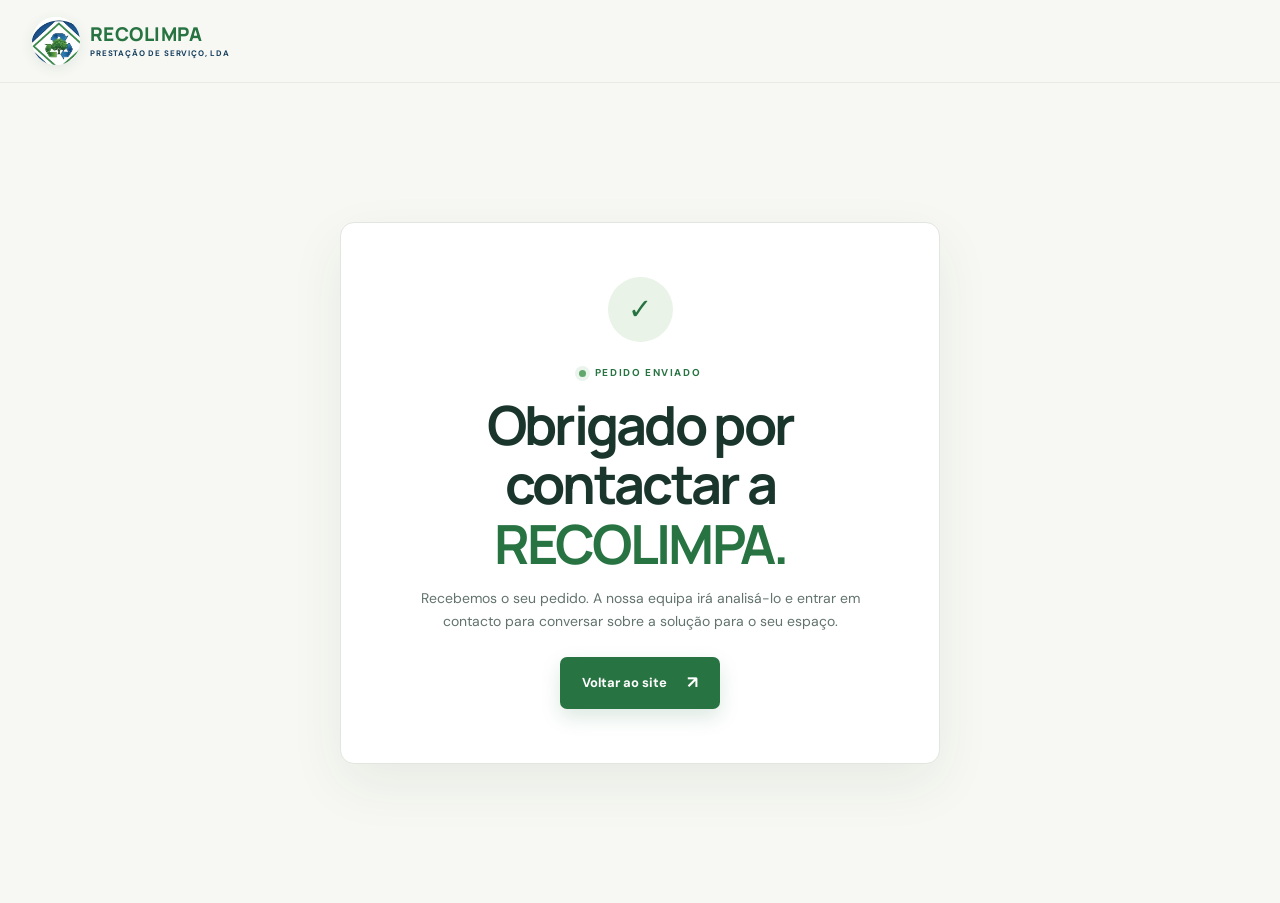
==== recolimpa-site/obrigado.html @ 564a09a7 "Add files via upload" ====
<!doctype html>
<html lang="pt-AO">
<head>
  <meta charset="utf-8"><meta name="viewport" content="width=device-width, initial-scale=1"><meta name="theme-color" content="#f7f8f3">
  <title>Pedido recebido — RECOLIMPA</title><link rel="icon" type="image/jpeg" href="assets/logo-mark.jpg">
  <link rel="preconnect" href="https://fonts.googleapis.com"><link rel="preconnect" href="https://fonts.gstatic.com" crossorigin>
  <link href="https://fonts.googleapis.com/css2?family=DM+Sans:wght@400;500;600;700&family=Manrope:wght@400;500;600;700;800&display=swap" rel="stylesheet"><link rel="stylesheet" href="styles.css">
  <style>.thanks{min-height:calc(100vh - 80px);display:grid;place-items:center;padding-block:60px;text-align:center}.thanks-card{max-width:600px;padding:54px 35px;border:1px solid var(--line);border-radius:14px;background:#fff;box-shadow:0 20px 55px rgba(27,62,43,.07)}.thanks-icon{display:grid;width:65px;height:65px;margin:0 auto 23px;place-items:center;border-radius:50%;background:#e9f3e7;color:var(--green);font-size:29px}.thanks h1{margin:14px 0;font-family:var(--font-display);font-size:clamp(36px,7vw,54px);line-height:1.1;letter-spacing:-.05em}.thanks p{max-width:440px;margin:0 auto 25px;color:var(--muted);font-size:14px}</style>
</head>
<body>
  <header class="site-header"><div class="nav-wrap"><a class="brand" href="index.html" aria-label="RECOLIMPA — página inicial"><span class="brand-mark"><img src="assets/logo-mark.jpg" alt=""></span><span class="brand-copy"><strong>RECOLIMPA</strong><small>PRESTAÇÃO DE SERVIÇO, LDA</small></span></a></div></header>
  <main class="thanks section-shell"><div class="thanks-card"><span class="thanks-icon" aria-hidden="true">✓</span><div class="eyebrow" style="justify-content:center"><span class="eyebrow-dot"></span> PEDIDO ENVIADO</div><h1>Obrigado por contactar a <em>RECOLIMPA.</em></h1><p>Recebemos o seu pedido. A nossa equipa irá analisá-lo e entrar em contacto para conversar sobre a solução para o seu espaço.</p><a class="button button-primary" href="index.html">Voltar ao site <span aria-hidden="true">↗</span></a></div></main>
</body>
</html>
---- recolimpa-site/styles.css ----
:root{--green:#287342;--deep:#1d5d35;--blue:#153f5e;--ink:#19352c;--muted:#62736d;--paper:#f7f8f3;--line:#e1e7df;--font-body:"DM Sans",Arial,sans-serif;--font-display:"Manrope","DM Sans",sans-serif}
*{box-sizing:border-box}html{scroll-behavior:smooth;scroll-padding-top:90px}body{margin:0;background:var(--paper);color:var(--ink);font-family:var(--font-body);font-size:16px;line-height:1.6;-webkit-font-smoothing:antialiased}a{color:inherit;text-decoration:none}button,input,select,textarea{font:inherit}::selection{color:#fff;background:var(--green)}.section-shell{width:min(1160px,calc(100% - 64px));margin-inline:auto}.section-pad{padding-block:112px}.skip-link{position:absolute;z-index:1000;top:-50px;left:16px;padding:10px 16px;background:#fff;border-radius:8px;color:var(--blue)}.skip-link:focus{top:12px}
.site-header{position:sticky;z-index:50;top:0;background:rgba(247,248,243,.91);border-bottom:1px solid rgba(30,68,49,.07);backdrop-filter:blur(18px)}.nav-wrap{width:min(1280px,calc(100% - 64px));height:82px;margin:auto;display:flex;align-items:center;justify-content:space-between}.brand{display:inline-flex;align-items:center;gap:10px;flex:0 0 auto}.brand-mark{position:relative;display:grid;width:48px;height:48px;place-items:center;overflow:hidden;border-radius:50%;background:#fff;box-shadow:0 3px 14px rgba(25,61,43,.09)}.brand-mark img{width:56px;height:56px;max-width:none;object-fit:cover}.brand-copy{display:flex;flex-direction:column;line-height:1.14}.brand-copy strong{color:var(--green);font-family:var(--font-display);font-size:19px;font-weight:800;letter-spacing:.025em}.brand-copy small{margin-top:4px;color:var(--blue);font-size:8px;font-weight:700;letter-spacing:.105em}.main-nav{display:flex;align-items:center;gap:37px;color:#50635b;font-size:13px;font-weight:600}.main-nav>a:not(.nav-cta){transition:color .2s}.main-nav>a:not(.nav-cta):hover,.footer-links a:hover{color:var(--green)}.nav-cta{padding:12px 19px;background:var(--green);color:#fff;border-radius:7px;transition:background .2s,transform .2s}.nav-cta:hover,.button-primary:hover{background:var(--deep);transform:translateY(-2px)}.nav-cta span{margin-left:10px;font-size:15px}.menu-toggle{display:none}
.hero{position:relative;min-height:690px;display:grid;grid-template-columns:.98fr 1.02fr;align-items:center;padding-top:50px;padding-bottom:76px}.hero-copy{position:relative;z-index:2;max-width:560px;padding-bottom:25px}.eyebrow{display:flex;align-items:center;gap:9px;color:var(--green);font-size:10px;font-weight:700;letter-spacing:.16em}.eyebrow-dot{width:7px;height:7px;flex:0 0 7px;border-radius:50%;background:#61a66b;box-shadow:0 0 0 4px rgba(97,166,107,.13)}h1,h2,h3,p{margin-top:0}.hero h1{max-width:570px;margin:22px 0 21px;font-family:var(--font-display);font-size:clamp(45px,5.4vw,67px);font-weight:700;line-height:1.085;letter-spacing:-.055em}h1 em,h2 em{color:var(--green);font-style:normal}.hero-lede{max-width:500px;margin-bottom:28px;color:var(--muted);font-size:16px;line-height:1.8}.hero-actions{display:flex;align-items:center;flex-wrap:wrap;gap:11px}.button{display:inline-flex;min-height:52px;align-items:center;justify-content:center;gap:20px;padding:0 21px;border:1px solid transparent;border-radius:7px;font-size:13px;font-weight:700;transition:transform .2s,background .2s,border .2s;cursor:pointer}.button-primary{background:var(--green);color:#fff;box-shadow:0 8px 20px rgba(40,115,66,.16)}.button-primary span{font-size:17px}.button-quiet{color:var(--ink)}.button-quiet:hover{background:#fff;border-color:var(--line)}.hero-proof{display:flex;align-items:center;gap:13px;margin-top:42px}.proof-icon{display:grid;width:42px;height:42px;place-items:center;border:1px solid #dce7da;border-radius:50%;background:#f0f5ec}.proof-icon svg{width:22px;fill:none;stroke:var(--green);stroke-width:1.7;stroke-linecap:round;stroke-linejoin:round}.hero-proof p{display:flex;flex-direction:column;gap:1px;margin:0;font-size:11px}.hero-proof strong{font-size:12px}.hero-proof p span{color:var(--muted)}.hero-visual{position:relative;min-width:0;margin-left:-13px}.city-art{position:relative;z-index:1;display:block;width:114%;max-width:700px;margin-left:-2%;overflow:visible}.visual-orbit{position:absolute;top:11%;left:15%;width:69%;aspect-ratio:1;border:1px solid rgba(74,141,91,.12);border-radius:50%}.orbit-two{top:18%;left:21%;width:56%;border-style:dashed}.visual-tag{position:absolute;z-index:2;display:flex;align-items:center;gap:10px;padding:12px 15px;border:1px solid rgba(39,77,53,.07);border-radius:9px;background:rgba(255,255,255,.95);box-shadow:0 12px 32px rgba(23,61,45,.1);animation:float 5.5s ease-in-out infinite}.visual-tag span:not(.tag-pin):not(.tag-check){display:flex;flex-direction:column}.visual-tag b{color:var(--ink);font-size:11px}.visual-tag small{color:var(--muted);font-size:10px}.tag-location{top:15%;right:2%}.tag-service{bottom:13%;left:-2%;animation-delay:-2.2s}.tag-pin,.tag-check{display:grid;width:33px;height:33px;place-items:center;border-radius:50%}.tag-pin{background:#edf5eb;color:var(--green);font-size:19px}.tag-check{background:var(--green);color:#fff;font-size:15px}.scroll-cue{position:absolute;bottom:23px;left:0;display:flex;align-items:center;gap:11px;color:#86948e;font-size:8px;font-weight:700;letter-spacing:.14em}.scroll-cue span{position:relative;width:21px;height:32px;border:1px solid #b4c2b8;border-radius:12px}.scroll-cue span:after{position:absolute;top:6px;left:9px;width:2px;height:5px;border-radius:2px;background:var(--green);content:"";animation:scroll-dot 1.6s ease-in-out infinite}
.benefit-bar{background:#edf2eb}.benefit-inner{width:min(1080px,calc(100% - 64px));min-height:82px;margin:auto;display:flex;align-items:center;justify-content:space-between;gap:20px}.benefit-inner>span{display:flex;align-items:center;gap:12px;color:#52645b;font-size:12px;font-weight:600}.benefit-symbol{color:var(--green);font-size:9px;font-style:normal;font-weight:700;letter-spacing:.08em}
.section-heading{display:flex;align-items:end;justify-content:space-between;gap:60px;margin-bottom:47px}.section-heading h2,.statement h2,.lead-copy h2,.last-call h2{margin:16px 0 0;font-family:var(--font-display);font-size:clamp(35px,4.2vw,49px);font-weight:700;line-height:1.15;letter-spacing:-.05em}.section-heading>p{max-width:385px;margin:0 0 5px;color:var(--muted);font-size:14px;line-height:1.8}.service-grid{display:grid;grid-template-columns:repeat(3,1fr);gap:18px}.service-card{min-height:287px;padding:27px 27px 24px;border:1px solid var(--line);border-radius:11px;background:rgba(255,255,255,.68);transition:transform .25s,box-shadow .25s,border-color .25s}.service-card:hover{transform:translateY(-5px);border-color:#c8d9c9;box-shadow:0 20px 44px rgba(27,62,43,.08)}.card-topline{display:flex;align-items:center;justify-content:space-between;margin-bottom:26px}.card-icon{display:grid;width:45px;height:45px;place-items:center;border-radius:12px}.card-icon svg{width:24px;fill:none;stroke:currentColor;stroke-width:1.5;stroke-linecap:round;stroke-linejoin:round}.icon-green{background:#e8f2e6;color:var(--green)}.icon-blue{background:#e8f0f3;color:#2b7092}.icon-sand{background:#f2efe5;color:#987735}.card-number{color:#9aa9a1;font-size:10px;font-weight:700;letter-spacing:.09em}.service-card h3{margin:0 0 10px;font-family:var(--font-display);font-size:18px;letter-spacing:-.025em}.service-card p{min-height:55px;margin-bottom:21px;color:var(--muted);font-size:12px;line-height:1.75}.text-link{display:inline-flex;align-items:center;gap:10px;color:var(--green);font-size:11px;font-weight:700}.text-link span{font-size:15px;transition:transform .2s}.text-link:hover span{transform:translate(3px,-2px)}
.statement{overflow:hidden;background:var(--blue);color:#fff}.statement-inner{position:relative;min-height:242px;display:flex;align-items:center;gap:38px}.statement-inner:after{position:absolute;top:-170px;right:-30px;width:425px;height:425px;border:1px solid rgba(255,255,255,.08);border-radius:50%;box-shadow:0 0 0 38px rgba(255,255,255,.025),0 0 0 80px rgba(255,255,255,.025);content:""}.statement-mark{position:relative;z-index:1;display:grid;width:81px;height:81px;flex:0 0 81px;place-items:center;border:1px solid rgba(187,225,190,.25);border-radius:50%}.statement-mark svg{width:48px;fill:none;stroke:#94c98e;stroke-linecap:round;stroke-linejoin:round;stroke-width:4}.eyebrow-light{color:#a8d5a2}.statement h2{position:relative;z-index:1;margin-top:11px;font-size:34px}.statement h2 em{color:#a8d5a2}.button-outline{position:relative;z-index:2;flex:0 0 auto;margin-left:auto;border-color:rgba(255,255,255,.38);color:#fff}.button-outline:hover{background:rgba(255,255,255,.1);transform:translateY(-2px)}
.process{padding-bottom:123px}.process .section-heading{margin-bottom:36px}.process-list{border-top:1px solid var(--line)}.process-step{display:grid;grid-template-columns:95px 1fr 35px;align-items:center;gap:18px;min-height:93px;border-bottom:1px solid var(--line);transition:padding .2s,background .2s}.process-step:hover{padding-inline:12px;background:rgba(255,255,255,.45)}.step-count{color:#6a9a70;font-family:var(--font-display);font-size:13px;font-weight:700}.process-step h3{margin:0 0 3px;font-size:14px;font-weight:700}.process-step p{margin:0;color:var(--muted);font-size:12px}.step-arrow{color:#8fa399;font-size:19px}
.lead-section{position:relative;overflow:hidden;padding-block:105px;background:#173f5d;color:#fff}.lead-section:before{position:absolute;right:-190px;bottom:-340px;width:720px;height:720px;border:1px solid rgba(255,255,255,.075);border-radius:50%;box-shadow:0 0 0 65px rgba(255,255,255,.022),0 0 0 135px rgba(255,255,255,.02);content:""}.lead-layout{position:relative;z-index:1;display:grid;grid-template-columns:.92fr 1.08fr;align-items:center;gap:85px}.lead-copy{align-self:center}.lead-copy h2{max-width:480px;margin-top:18px;font-size:clamp(37px,4.3vw,52px)}.lead-copy h2 em{color:#a8d5a2}.lead-copy>p{max-width:410px;margin:20px 0 25px;color:rgba(255,255,255,.7);font-size:13px;line-height:1.8}.lead-benefits{display:grid;gap:12px}.lead-benefits>div{display:flex;align-items:center;gap:10px;color:rgba(255,255,255,.84);font-size:11px}.check-round{display:grid;width:19px;height:19px;place-items:center;border:1px solid rgba(168,213,162,.48);border-radius:50%;color:#a8d5a2;font-size:10px}.lead-nif{display:flex;flex-direction:column;gap:2px;margin-top:36px;padding-top:19px;border-top:1px solid rgba(255,255,255,.14)}.lead-nif span{color:rgba(255,255,255,.55);font-size:9px;letter-spacing:.13em;text-transform:uppercase}.lead-nif strong{font-size:13px;letter-spacing:.035em}.form-card{padding:31px;border-radius:12px;background:#fff;color:var(--ink);box-shadow:0 22px 55px rgba(5,25,40,.18)}.form-heading{display:flex;align-items:center;justify-content:space-between;margin-bottom:22px}.form-kicker{color:var(--green);font-size:9px;font-weight:700;letter-spacing:.17em}.form-heading h3{margin:3px 0 0;font-family:var(--font-display);font-size:23px;letter-spacing:-.04em}.form-leaf{color:#7cb780;font-size:26px}.form-card form{display:grid;gap:14px}.form-row{display:grid;grid-template-columns:1fr 1fr;gap:12px}.form-card label{display:grid;gap:6px;color:#53665d;font-size:10px;font-weight:700}.form-card label>span:not(.consent span){color:#c4614e}.form-card input:not([type=checkbox]),.form-card select,.form-card textarea{width:100%;min-width:0;border:1px solid #dfe7df;border-radius:6px;outline:0;background:#fbfcfa;color:var(--ink);font-size:11px;font-weight:400;transition:border-color .2s,box-shadow .2s}.form-card input:not([type=checkbox]),.form-card select{height:42px;padding:0 11px}.form-card textarea{min-height:79px;padding:11px;resize:vertical}.form-card input::placeholder,.form-card textarea::placeholder{color:#a3b0a8}.form-card input:focus,.form-card select:focus,.form-card textarea:focus{border-color:#6fa977;box-shadow:0 0 0 3px rgba(86,153,94,.12)}.form-card select:invalid{color:#a3b0a8}.consent{display:flex!important;align-items:start;gap:9px!important;color:#718078!important;font-size:10px!important;font-weight:400!important;line-height:1.5}.consent input{width:15px;height:15px;margin:1px 0 0;accent-color:var(--green)}.form-submit{width:100%;min-height:48px;border:0;font-size:12px}.form-privacy{margin:-6px 0 0;color:#93a098;text-align:center;font-size:9px}.bot-field{position:absolute;left:-5000px;width:1px;height:1px;overflow:hidden}
.locations .section-heading{margin-bottom:38px}.location-grid{display:grid;grid-template-columns:1fr 1fr;gap:20px}.location-card{display:grid;grid-template-columns:.82fr 1.18fr;overflow:hidden;min-height:235px;border:1px solid var(--line);border-radius:11px;background:#fff}.location-art{position:relative;min-height:235px;overflow:hidden;background-color:#e6efe8;background-image:linear-gradient(rgba(70,119,84,.12) 1px,transparent 1px),linear-gradient(90deg,rgba(70,119,84,.12) 1px,transparent 1px);background-size:26px 26px}.location-art-two{background-color:#e8eff0;background-image:linear-gradient(rgba(53,112,136,.12) 1px,transparent 1px),linear-gradient(90deg,rgba(53,112,136,.12) 1px,transparent 1px)}.map-ring{position:absolute;top:50%;left:50%;width:118px;height:118px;border:1px solid rgba(47,123,66,.26);border-radius:50%;transform:translate(-50%,-50%)}.location-art-two .map-ring{border-color:rgba(38,106,139,.25)}.map-ring:before,.map-ring:after{position:absolute;inset:13px;border:1px solid rgba(47,123,66,.2);border-radius:50%;content:""}.map-ring:after{inset:27px}.map-pin{position:absolute;z-index:2;top:50%;left:50%;display:grid;width:42px;height:42px;place-items:center;border:4px solid rgba(255,255,255,.9);border-radius:50% 50% 50% 4px;background:var(--green);box-shadow:0 6px 14px rgba(33,93,50,.2);color:#fff;font-size:21px;transform:translate(-50%,-65%) rotate(-45deg)}.location-art-two .map-pin{background:#2b7092}.map-road{position:absolute;width:170%;height:9px;background:rgba(255,255,255,.8);transform:rotate(-32deg)}.road-one{top:39%;left:-34%}.road-two{top:72%;left:-35%;transform:rotate(25deg)}.map-square{position:absolute;top:17%;left:22%;width:21px;height:21px;border:1px solid rgba(56,126,75,.4);background:rgba(255,255,255,.55)}.location-info{align-self:center;padding:25px 22px}.location-label{color:#829188;font-size:8px;font-weight:700;letter-spacing:.14em}.location-info h3{margin:7px 0 5px;font-family:var(--font-display);font-size:22px;letter-spacing:-.04em}.location-info p{min-height:42px;margin-bottom:14px;color:var(--muted);font-size:11px;line-height:1.7}
.last-call{padding-block:72px;background:#eef3ec}.last-call-inner{display:flex;align-items:center;justify-content:space-between;gap:30px}.last-call .eyebrow{font-size:9px}.last-call h2{margin-top:11px;font-size:34px}.last-call h2 em{color:var(--green)}.last-call .button{flex:0 0 auto}
.site-footer{background:#102f47;color:#fff}.footer-main{display:grid;grid-template-columns:1.2fr .8fr 1fr;gap:65px;padding-block:59px 48px}.brand-footer .brand-copy strong{color:#fff}.brand-footer .brand-copy small{color:#b6d6bc}.footer-brand>p{margin:17px 0 0 59px;color:rgba(255,255,255,.6);font-size:11px;line-height:1.8}.footer-links,.footer-company{display:flex;flex-direction:column;align-items:flex-start;gap:9px;font-size:11px}.footer-links>strong,.footer-company>strong{margin-bottom:5px;color:#a6d19f;font-size:10px;letter-spacing:.1em;text-transform:uppercase}.footer-links a,.footer-company span{color:rgba(255,255,255,.68);transition:color .2s}.footer-bottom{display:flex;justify-content:space-between;padding-block:17px 20px;border-top:1px solid rgba(255,255,255,.12);color:rgba(255,255,255,.47);font-size:9px}.footer-bottom a{color:rgba(255,255,255,.7)}
.reveal{opacity:0;transform:translateY(17px);transition:opacity .65s ease,transform .65s cubic-bezier(.2,.7,.2,1)}.reveal.is-visible{opacity:1;transform:translateY(0)}.service-card:nth-child(2),.process-step:nth-child(2),.location-card:nth-child(2){transition-delay:.09s}.service-card:nth-child(3){transition-delay:.17s}@keyframes float{0%,100%{transform:translateY(0)}50%{transform:translateY(-8px)}}@keyframes scroll-dot{0%{transform:translateY(0);opacity:0}30%{opacity:1}100%{transform:translateY(12px);opacity:0}}
@media(max-width:950px){.section-shell{width:min(calc(100% - 48px),760px)}.nav-wrap{width:calc(100% - 48px)}.main-nav{gap:20px}.hero{min-height:625px;grid-template-columns:1fr .95fr}.hero h1{font-size:clamp(44px,6vw,58px)}.city-art{width:125%;margin-left:-12%}.tag-location{right:-3%}.tag-service{left:-6%}.section-pad{padding-block:90px}.lead-layout{grid-template-columns:.9fr 1.1fr;gap:35px}.form-card{padding:25px}.location-card{grid-template-columns:.65fr 1.35fr}.footer-main{gap:35px}}
@media(max-width:700px){html{scroll-padding-top:72px}.section-shell{width:calc(100% - 40px)}.section-pad{padding-block:74px}.nav-wrap{width:calc(100% - 36px);height:70px}.brand-mark{width:42px;height:42px}.brand-mark img{width:50px;height:50px}.brand-copy strong{font-size:17px}.brand-copy small{font-size:7px}.menu-toggle{display:flex;width:42px;height:42px;flex-direction:column;align-items:center;justify-content:center;gap:6px;border:1px solid var(--line);border-radius:7px;background:transparent}.menu-toggle span{width:18px;height:2px;border-radius:2px;background:var(--ink);transition:transform .2s}.menu-toggle[aria-expanded=true] span:first-child{transform:translateY(4px) rotate(45deg)}.menu-toggle[aria-expanded=true] span:last-child{transform:translateY(-4px) rotate(-45deg)}.main-nav{position:absolute;top:70px;right:0;left:0;display:none;align-items:stretch;gap:0;padding:8px 20px 18px;border-bottom:1px solid var(--line);background:var(--paper);box-shadow:0 15px 25px rgba(24,57,42,.08)}.main-nav.is-open{display:flex;flex-direction:column}.main-nav>a:not(.nav-cta){padding:13px 4px;border-bottom:1px solid var(--line)}.nav-cta{margin-top:12px;text-align:center}.hero{min-height:auto;grid-template-columns:1fr;padding-top:55px;padding-bottom:58px}.hero-copy{padding-bottom:0}.hero h1{max-width:560px;margin-top:19px;font-size:clamp(45px,11vw,63px)}.hero-lede{max-width:530px;font-size:14px}.hero-proof{margin-top:27px}.hero-visual{width:min(100%,520px);margin:5px auto -14px}.city-art{width:107%;margin-left:-3%}.tag-location{top:13%;right:0}.tag-service{bottom:10%;left:-1%}.visual-tag{padding:9px 11px}.scroll-cue{display:none}.benefit-inner{width:calc(100% - 40px);min-height:0;align-items:flex-start;flex-direction:column;gap:14px;padding-block:21px}.benefit-inner>span{font-size:11px}.section-heading{align-items:flex-start;flex-direction:column;gap:14px;margin-bottom:29px}.section-heading h2,.lead-copy h2{font-size:clamp(35px,9vw,46px)}.section-heading>p{max-width:510px;font-size:13px}.service-grid{grid-template-columns:1fr;gap:12px}.service-card{min-height:0;padding:23px}.card-topline{margin-bottom:18px}.service-card p{min-height:0;margin-bottom:17px}.statement-inner{align-items:flex-start;flex-direction:column;gap:20px;padding-block:46px}.statement-mark{width:56px;height:56px;flex-basis:56px}.statement-mark svg{width:35px}.statement h2{font-size:clamp(28px,7.4vw,36px)}.button-outline{margin-left:0}.process{padding-bottom:78px}.process-step{grid-template-columns:38px 1fr 18px;gap:10px;min-height:91px}.process-step h3{font-size:12px}.process-step p{max-width:290px;font-size:11px}.lead-section{padding-block:76px}.lead-layout{grid-template-columns:1fr;gap:38px}.lead-copy>p{font-size:13px}.lead-nif{margin-top:25px}.form-card{padding:22px 18px}.form-heading h3{font-size:21px}.form-row{grid-template-columns:1fr;gap:14px}.locations .section-heading{margin-bottom:28px}.location-grid{grid-template-columns:1fr;gap:12px}.location-card{grid-template-columns:.75fr 1.25fr;min-height:205px}.location-art{min-height:205px}.location-info{padding:20px 16px}.location-info p{min-height:0;font-size:10px}.location-info h3{font-size:20px}.last-call{padding-block:55px}.last-call-inner{align-items:flex-start;flex-direction:column;gap:23px}.last-call h2{font-size:30px}.footer-main{grid-template-columns:1fr 1fr;gap:31px 20px;padding-block:45px 34px}.footer-brand{grid-column:1/-1}.footer-brand>p{margin-left:53px}.footer-company span{font-size:10px}.footer-bottom{gap:14px;font-size:8px}}
@media(max-width:390px){.hero h1{font-size:43px}.hero-actions{align-items:stretch;flex-direction:column}.button{width:100%}.hero-actions .button-quiet{justify-content:flex-start}.tag-location{right:-3px}.visual-tag b{font-size:10px}.visual-tag small{font-size:9px}.location-card{grid-template-columns:.6fr 1.4fr}.footer-main{grid-template-columns:1fr}.footer-brand,.footer-links,.footer-company{grid-column:1}}
@media(prefers-reduced-motion:reduce){*,*:before,*:after{scroll-behavior:auto!important;animation-duration:.01ms!important;animation-iteration-count:1!important;transition-duration:.01ms!important}.reveal{opacity:1;transform:none}}
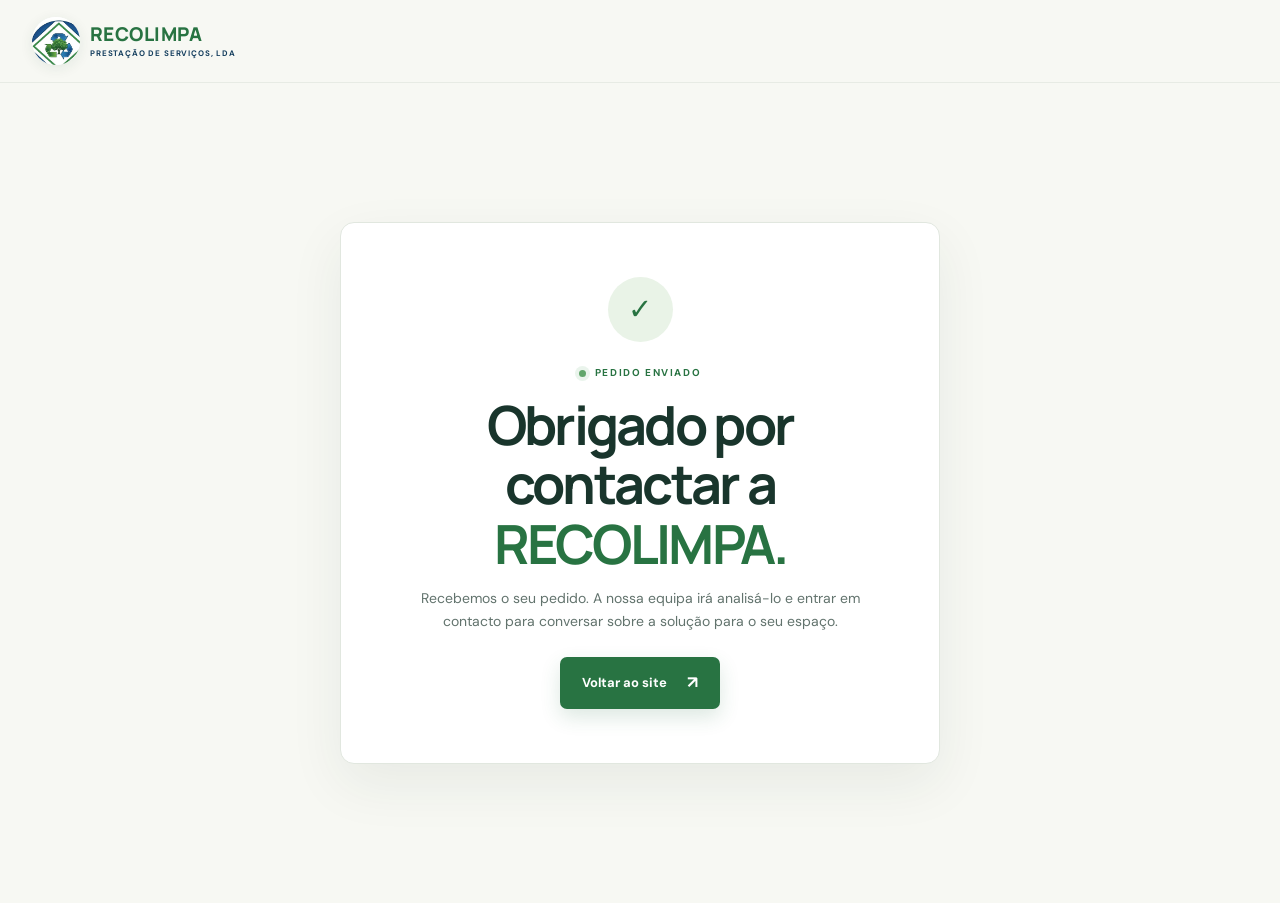
==== commit 95fa3274: "Add files via upload" ====
--- a/recolimpa-site/obrigado.html
+++ b/recolimpa-site/obrigado.html
@@ -5,10 +5,24 @@
   <title>Pedido recebido — RECOLIMPA</title><link rel="icon" type="image/jpeg" href="assets/logo-mark.jpg">
   <link rel="preconnect" href="https://fonts.googleapis.com"><link rel="preconnect" href="https://fonts.gstatic.com" crossorigin>
   <link href="https://fonts.googleapis.com/css2?family=DM+Sans:wght@400;500;600;700&family=Manrope:wght@400;500;600;700;800&display=swap" rel="stylesheet"><link rel="stylesheet" href="styles.css">
-  <style>.thanks{min-height:calc(100vh - 80px);display:grid;place-items:center;padding-block:60px;text-align:center}.thanks-card{max-width:600px;padding:54px 35px;border:1px solid var(--line);border-radius:14px;background:#fff;box-shadow:0 20px 55px rgba(27,62,43,.07)}.thanks-icon{display:grid;width:65px;height:65px;margin:0 auto 23px;place-items:center;border-radius:50%;background:#e9f3e7;color:var(--green);font-size:29px}.thanks h1{margin:14px 0;font-family:var(--font-display);font-size:clamp(36px,7vw,54px);line-height:1.1;letter-spacing:-.05em}.thanks p{max-width:440px;margin:0 auto 25px;color:var(--muted);font-size:14px}</style>
+  <style>.thanks{min-height:calc(100vh - 80px);display:grid;place-items:center;padding-block:60px;text-align:center}.thanks-card{max-width:600px;padding:54px 35px;border:1px solid var(--line);border-radius:14px;background:#fff;box-shadow:0 20px 55px rgba(27,62,43,.07)}.thanks-icon{display:grid;width:65px;height:65px;margin:0 auto 23px;place-items:center;border-radius:50%;background:#e9f3e7;color:var(--green);font-size:29px}.thanks h1{margin:14px 0;font-family:var(--font-display);font-size:clamp(36px,7vw,54px);line-height:1.1;letter-spacing:-.05em}.thanks p{max-width:440px;margin:0 auto 25px;color:var(--muted);font-size:14px}
+  </style>
 </head>
+
 <body>
-  <header class="site-header"><div class="nav-wrap"><a class="brand" href="index.html" aria-label="RECOLIMPA — página inicial"><span class="brand-mark"><img src="assets/logo-mark.jpg" alt=""></span><span class="brand-copy"><strong>RECOLIMPA</strong><small>PRESTAÇÃO DE SERVIÇO, LDA</small></span></a></div></header>
-  <main class="thanks section-shell"><div class="thanks-card"><span class="thanks-icon" aria-hidden="true">✓</span><div class="eyebrow" style="justify-content:center"><span class="eyebrow-dot"></span> PEDIDO ENVIADO</div><h1>Obrigado por contactar a <em>RECOLIMPA.</em></h1><p>Recebemos o seu pedido. A nossa equipa irá analisá-lo e entrar em contacto para conversar sobre a solução para o seu espaço.</p><a class="button button-primary" href="index.html">Voltar ao site <span aria-hidden="true">↗</span></a></div></main>
+  <header class="site-header">
+    <div class="nav-wrap"><a class="brand" href="index.html" aria-label="RECOLIMPA — página inicial">
+      <span class="brand-mark"><img src="assets/logo-mark.jpg" alt=""></span>
+      <span class="brand-copy"><strong>RECOLIMPA</strong><small>PRESTAÇÃO DE SERVIÇOS, LDA</small></span></a>
+    </div>
+  </header>
+
+  <main class="thanks section-shell">
+    <div class="thanks-card"><span class="thanks-icon" aria-hidden="true">✓</span>
+      <div class="eyebrow" style="justify-content:center"><span class="eyebrow-dot"></span> PEDIDO ENVIADO</div>
+      <h1>Obrigado por contactar a <em>RECOLIMPA.</em></h1><p>Recebemos o seu pedido. A nossa equipa irá analisá-lo e entrar em contacto para conversar sobre a solução para o seu espaço.</p>
+      <a class="button button-primary" href="index.html">Voltar ao site <span aria-hidden="true">↗</span></a>
+    </div>
+  </main>
 </body>
 </html>
--- a/recolimpa-site/styles.css
+++ b/recolimpa-site/styles.css
@@ -1,11 +1,249 @@
-:root{--green:#287342;--deep:#1d5d35;--blue:#153f5e;--ink:#19352c;--muted:#62736d;--paper:#f7f8f3;--line:#e1e7df;--font-body:"DM Sans",Arial,sans-serif;--font-display:"Manrope","DM Sans",sans-serif}
-*{box-sizing:border-box}html{scroll-behavior:smooth;scroll-padding-top:90px}body{margin:0;background:var(--paper);color:var(--ink);font-family:var(--font-body);font-size:16px;line-height:1.6;-webkit-font-smoothing:antialiased}a{color:inherit;text-decoration:none}button,input,select,textarea{font:inherit}::selection{color:#fff;background:var(--green)}.section-shell{width:min(1160px,calc(100% - 64px));margin-inline:auto}.section-pad{padding-block:112px}.skip-link{position:absolute;z-index:1000;top:-50px;left:16px;padding:10px 16px;background:#fff;border-radius:8px;color:var(--blue)}.skip-link:focus{top:12px}
-.site-header{position:sticky;z-index:50;top:0;background:rgba(247,248,243,.91);border-bottom:1px solid rgba(30,68,49,.07);backdrop-filter:blur(18px)}.nav-wrap{width:min(1280px,calc(100% - 64px));height:82px;margin:auto;display:flex;align-items:center;justify-content:space-between}.brand{display:inline-flex;align-items:center;gap:10px;flex:0 0 auto}.brand-mark{position:relative;display:grid;width:48px;height:48px;place-items:center;overflow:hidden;border-radius:50%;background:#fff;box-shadow:0 3px 14px rgba(25,61,43,.09)}.brand-mark img{width:56px;height:56px;max-width:none;object-fit:cover}.brand-copy{display:flex;flex-direction:column;line-height:1.14}.brand-copy strong{color:var(--green);font-family:var(--font-display);font-size:19px;font-weight:800;letter-spacing:.025em}.brand-copy small{margin-top:4px;color:var(--blue);font-size:8px;font-weight:700;letter-spacing:.105em}.main-nav{display:flex;align-items:center;gap:37px;color:#50635b;font-size:13px;font-weight:600}.main-nav>a:not(.nav-cta){transition:color .2s}.main-nav>a:not(.nav-cta):hover,.footer-links a:hover{color:var(--green)}.nav-cta{padding:12px 19px;background:var(--green);color:#fff;border-radius:7px;transition:background .2s,transform .2s}.nav-cta:hover,.button-primary:hover{background:var(--deep);transform:translateY(-2px)}.nav-cta span{margin-left:10px;font-size:15px}.menu-toggle{display:none}
-.hero{position:relative;min-height:690px;display:grid;grid-template-columns:.98fr 1.02fr;align-items:center;padding-top:50px;padding-bottom:76px}.hero-copy{position:relative;z-index:2;max-width:560px;padding-bottom:25px}.eyebrow{display:flex;align-items:center;gap:9px;color:var(--green);font-size:10px;font-weight:700;letter-spacing:.16em}.eyebrow-dot{width:7px;height:7px;flex:0 0 7px;border-radius:50%;background:#61a66b;box-shadow:0 0 0 4px rgba(97,166,107,.13)}h1,h2,h3,p{margin-top:0}.hero h1{max-width:570px;margin:22px 0 21px;font-family:var(--font-display);font-size:clamp(45px,5.4vw,67px);font-weight:700;line-height:1.085;letter-spacing:-.055em}h1 em,h2 em{color:var(--green);font-style:normal}.hero-lede{max-width:500px;margin-bottom:28px;color:var(--muted);font-size:16px;line-height:1.8}.hero-actions{display:flex;align-items:center;flex-wrap:wrap;gap:11px}.button{display:inline-flex;min-height:52px;align-items:center;justify-content:center;gap:20px;padding:0 21px;border:1px solid transparent;border-radius:7px;font-size:13px;font-weight:700;transition:transform .2s,background .2s,border .2s;cursor:pointer}.button-primary{background:var(--green);color:#fff;box-shadow:0 8px 20px rgba(40,115,66,.16)}.button-primary span{font-size:17px}.button-quiet{color:var(--ink)}.button-quiet:hover{background:#fff;border-color:var(--line)}.hero-proof{display:flex;align-items:center;gap:13px;margin-top:42px}.proof-icon{display:grid;width:42px;height:42px;place-items:center;border:1px solid #dce7da;border-radius:50%;background:#f0f5ec}.proof-icon svg{width:22px;fill:none;stroke:var(--green);stroke-width:1.7;stroke-linecap:round;stroke-linejoin:round}.hero-proof p{display:flex;flex-direction:column;gap:1px;margin:0;font-size:11px}.hero-proof strong{font-size:12px}.hero-proof p span{color:var(--muted)}.hero-visual{position:relative;min-width:0;margin-left:-13px}.city-art{position:relative;z-index:1;display:block;width:114%;max-width:700px;margin-left:-2%;overflow:visible}.visual-orbit{position:absolute;top:11%;left:15%;width:69%;aspect-ratio:1;border:1px solid rgba(74,141,91,.12);border-radius:50%}.orbit-two{top:18%;left:21%;width:56%;border-style:dashed}.visual-tag{position:absolute;z-index:2;display:flex;align-items:center;gap:10px;padding:12px 15px;border:1px solid rgba(39,77,53,.07);border-radius:9px;background:rgba(255,255,255,.95);box-shadow:0 12px 32px rgba(23,61,45,.1);animation:float 5.5s ease-in-out infinite}.visual-tag span:not(.tag-pin):not(.tag-check){display:flex;flex-direction:column}.visual-tag b{color:var(--ink);font-size:11px}.visual-tag small{color:var(--muted);font-size:10px}.tag-location{top:15%;right:2%}.tag-service{bottom:13%;left:-2%;animation-delay:-2.2s}.tag-pin,.tag-check{display:grid;width:33px;height:33px;place-items:center;border-radius:50%}.tag-pin{background:#edf5eb;color:var(--green);font-size:19px}.tag-check{background:var(--green);color:#fff;font-size:15px}.scroll-cue{position:absolute;bottom:23px;left:0;display:flex;align-items:center;gap:11px;color:#86948e;font-size:8px;font-weight:700;letter-spacing:.14em}.scroll-cue span{position:relative;width:21px;height:32px;border:1px solid #b4c2b8;border-radius:12px}.scroll-cue span:after{position:absolute;top:6px;left:9px;width:2px;height:5px;border-radius:2px;background:var(--green);content:"";animation:scroll-dot 1.6s ease-in-out infinite}
-.benefit-bar{background:#edf2eb}.benefit-inner{width:min(1080px,calc(100% - 64px));min-height:82px;margin:auto;display:flex;align-items:center;justify-content:space-between;gap:20px}.benefit-inner>span{display:flex;align-items:center;gap:12px;color:#52645b;font-size:12px;font-weight:600}.benefit-symbol{color:var(--green);font-size:9px;font-style:normal;font-weight:700;letter-spacing:.08em}
-.section-heading{display:flex;align-items:end;justify-content:space-between;gap:60px;margin-bottom:47px}.section-heading h2,.statement h2,.lead-copy h2,.last-call h2{margin:16px 0 0;font-family:var(--font-display);font-size:clamp(35px,4.2vw,49px);font-weight:700;line-height:1.15;letter-spacing:-.05em}.section-heading>p{max-width:385px;margin:0 0 5px;color:var(--muted);font-size:14px;line-height:1.8}.service-grid{display:grid;grid-template-columns:repeat(3,1fr);gap:18px}.service-card{min-height:287px;padding:27px 27px 24px;border:1px solid var(--line);border-radius:11px;background:rgba(255,255,255,.68);transition:transform .25s,box-shadow .25s,border-color .25s}.service-card:hover{transform:translateY(-5px);border-color:#c8d9c9;box-shadow:0 20px 44px rgba(27,62,43,.08)}.card-topline{display:flex;align-items:center;justify-content:space-between;margin-bottom:26px}.card-icon{display:grid;width:45px;height:45px;place-items:center;border-radius:12px}.card-icon svg{width:24px;fill:none;stroke:currentColor;stroke-width:1.5;stroke-linecap:round;stroke-linejoin:round}.icon-green{background:#e8f2e6;color:var(--green)}.icon-blue{background:#e8f0f3;color:#2b7092}.icon-sand{background:#f2efe5;color:#987735}.card-number{color:#9aa9a1;font-size:10px;font-weight:700;letter-spacing:.09em}.service-card h3{margin:0 0 10px;font-family:var(--font-display);font-size:18px;letter-spacing:-.025em}.service-card p{min-height:55px;margin-bottom:21px;color:var(--muted);font-size:12px;line-height:1.75}.text-link{display:inline-flex;align-items:center;gap:10px;color:var(--green);font-size:11px;font-weight:700}.text-link span{font-size:15px;transition:transform .2s}.text-link:hover span{transform:translate(3px,-2px)}
-.statement{overflow:hidden;background:var(--blue);color:#fff}.statement-inner{position:relative;min-height:242px;display:flex;align-items:center;gap:38px}.statement-inner:after{position:absolute;top:-170px;right:-30px;width:425px;height:425px;border:1px solid rgba(255,255,255,.08);border-radius:50%;box-shadow:0 0 0 38px rgba(255,255,255,.025),0 0 0 80px rgba(255,255,255,.025);content:""}.statement-mark{position:relative;z-index:1;display:grid;width:81px;height:81px;flex:0 0 81px;place-items:center;border:1px solid rgba(187,225,190,.25);border-radius:50%}.statement-mark svg{width:48px;fill:none;stroke:#94c98e;stroke-linecap:round;stroke-linejoin:round;stroke-width:4}.eyebrow-light{color:#a8d5a2}.statement h2{position:relative;z-index:1;margin-top:11px;font-size:34px}.statement h2 em{color:#a8d5a2}.button-outline{position:relative;z-index:2;flex:0 0 auto;margin-left:auto;border-color:rgba(255,255,255,.38);color:#fff}.button-outline:hover{background:rgba(255,255,255,.1);transform:translateY(-2px)}
-.process{padding-bottom:123px}.process .section-heading{margin-bottom:36px}.process-list{border-top:1px solid var(--line)}.process-step{display:grid;grid-template-columns:95px 1fr 35px;align-items:center;gap:18px;min-height:93px;border-bottom:1px solid var(--line);transition:padding .2s,background .2s}.process-step:hover{padding-inline:12px;background:rgba(255,255,255,.45)}.step-count{color:#6a9a70;font-family:var(--font-display);font-size:13px;font-weight:700}.process-step h3{margin:0 0 3px;font-size:14px;font-weight:700}.process-step p{margin:0;color:var(--muted);font-size:12px}.step-arrow{color:#8fa399;font-size:19px}
+:root{
+    --green:#287342;
+    --deep:#1d5d35;
+    --blue:#153f5e;
+    --ink:#19352c;
+    --muted:#62736d;
+    --paper:#f7f8f3;
+    --line:#e1e7df;
+    --font-body:"DM Sans",Arial,sans-serif;
+    --font-display:"Manrope","DM Sans",sans-serif
+}
+
+*{box-sizing:border-box
+}
+html{scroll-behavior:smooth;
+    scroll-padding-top:90px
+}
+body{margin:0;
+    background:var(--paper);color:var(--ink);
+    font-family:var(--font-body);
+    font-size:16px;
+    line-height:1.6;
+    -webkit-font-smoothing:antialiased
+}
+a{color:inherit;text-decoration:none
+}
+button,input,select,textarea{
+    font:inherit
+}
+::selection{color:#fff;background:var(--green)
+}
+.section-shell{width:min(1160px,calc(100% - 64px));margin-inline:auto
+}
+.section-pad{padding-block:112px
+}
+.skip-link{
+    position:absolute;
+    z-index:1000;
+    top:-50px;
+    left:16px;
+    padding:10px 16px;
+    background:#fff;
+    border-radius:8px;
+    color:var(--blue)
+}
+.skip-link:focus{top:12px}
+.site-header{position:sticky;
+    z-index:50;
+    top:0;
+    background:rgba(247,248,243,.91);
+    border-bottom:1px solid rgba(30,68,49,.07);
+    backdrop-filter:blur(18px)}
+    .nav-wrap{
+        width:min(1280px,calc(100% - 64px));
+        height:82px;
+        margin:auto;
+        display:flex;
+        align-items:center;
+        justify-content:space-between
+    }
+    .brand{
+        display:inline-flex;
+        align-items:center;
+        gap:10px;
+        flex:0 0 auto
+    }.brand-mark{position:relative;display:grid;width:48px;height:48px;place-items:center;overflow:hidden;border-radius:50%;background:#fff;box-shadow:0 3px 14px rgba(25,61,43,.09)}.brand-mark img{width:56px;height:56px;max-width:none;object-fit:cover}.brand-copy{display:flex;flex-direction:column;line-height:1.14}.brand-copy strong{color:var(--green);font-family:var(--font-display);font-size:19px;font-weight:800;letter-spacing:.025em}.brand-copy small{margin-top:4px;color:var(--blue);font-size:8px;font-weight:700;letter-spacing:.105em}.main-nav{display:flex;align-items:center;gap:37px;color:#50635b;font-size:13px;font-weight:600}.main-nav>a:not(.nav-cta){transition:color .2s}.main-nav>a:not(.nav-cta):hover,.footer-links a:hover{color:var(--green)}.nav-cta{padding:12px 19px;background:var(--green);color:#fff;border-radius:7px;transition:background .2s,transform .2s}.nav-cta:hover,.button-primary:hover{background:var(--deep);transform:translateY(-2px)}.nav-cta span{margin-left:10px;font-size:15px}.menu-toggle{display:none}
+.hero{position:relative;
+    min-height:690px;
+    display:grid;
+    grid-template-columns:.98fr 1.02fr;
+    align-items:center;
+    padding-top:50px;
+    padding-bottom:76px
+}
+.hero-copy{
+    position:relative;
+    z-index:2;
+    max-width:560px;
+    padding-bottom:25px
+}
+.eyebrow{
+    display:flex;
+    align-items:center;
+    gap:9px;
+    color:var(--green);
+    font-size:10px;
+    font-weight:700;
+    letter-spacing:.16em
+}
+.eyebrow-dot{
+    width:7px;
+    height:7px;
+    flex:0 0 7px;
+    border-radius:50%;
+    background:#61a66b;
+    box-shadow:0 0 0 4px rgba(97,166,107,.13)
+}
+h1,h2,h3,p{margin-top:0}
+.hero h1{
+    max-width:570px;
+    margin:22px 0 21px;
+    font-family:var(--font-display);
+    font-size:clamp(45px,5.4vw,67px);
+    font-weight:700;
+    line-height:1.085;
+    letter-spacing:-.055em
+}
+h1 em,h2 em{
+    color:var(--green);
+    font-style:normal
+}
+.hero-lede{
+    max-width:500px;
+    margin-bottom:28px;
+    color:var(--muted);
+    font-size:16px;
+    line-height:1.8
+}
+.hero-actions{
+    display:flex;
+    align-items:center;
+    flex-wrap:wrap;
+    gap:11px
+}
+.button{
+    display:inline-flex;
+    min-height:52px;
+    align-items:center;
+    justify-content:center;
+    gap:20px;
+    padding:0 21px;
+    border:1px solid transparent;
+    border-radius:7px;
+    font-size:13px;
+    font-weight:700;
+    transition:transform .2s,background .2s,border .2s;
+    cursor:pointer
+}
+.button-primary{
+    background:var(--green);
+    color:#fff;
+    box-shadow:0 8px 20px rgba(40,115,66,.16)
+}
+.button-primary span{font-size:17px}
+.button-quiet{color:var(--ink)
+}
+.button-quiet:hover{
+    background:#fff;border-color:var(--line)
+}
+.hero-proof{
+    display:flex;
+    align-items:center;
+    gap:13px;
+    margin-top:42px
+}
+.proof-icon{
+    display:grid;
+    width:42px;
+    height:42px;
+    place-items:center;
+    border:1px solid #dce7da;
+    border-radius:50%;background:#f0f5ec}.proof-icon svg{width:22px;fill:none;stroke:var(--green);stroke-width:1.7;stroke-linecap:round;stroke-linejoin:round}.hero-proof p{display:flex;flex-direction:column;gap:1px;margin:0;font-size:11px}.hero-proof strong{font-size:12px}.hero-proof p span{color:var(--muted)}.hero-visual{position:relative;min-width:0;margin-left:-13px}.city-art{position:relative;z-index:1;display:block;width:114%;max-width:700px;margin-left:-2%;overflow:visible}.visual-orbit{position:absolute;top:11%;left:15%;width:69%;aspect-ratio:1;border:1px solid rgba(74,141,91,.12);border-radius:50%}.orbit-two{top:18%;left:21%;width:56%;border-style:dashed}.visual-tag{position:absolute;z-index:2;display:flex;align-items:center;gap:10px;padding:12px 15px;border:1px solid rgba(39,77,53,.07);border-radius:9px;background:rgba(255,255,255,.95);box-shadow:0 12px 32px rgba(23,61,45,.1);animation:float 5.5s ease-in-out infinite}.visual-tag span:not(.tag-pin):not(.tag-check){display:flex;flex-direction:column}.visual-tag b{color:var(--ink);font-size:11px}.visual-tag small{color:var(--muted);font-size:10px}.tag-location{top:15%;right:2%}.tag-service{bottom:13%;left:-2%;animation-delay:-2.2s}.tag-pin,.tag-check{display:grid;width:33px;height:33px;place-items:center;border-radius:50%}.tag-pin{background:#edf5eb;color:var(--green);font-size:19px}.tag-check{background:var(--green);color:#fff;font-size:15px}.scroll-cue{position:absolute;bottom:23px;left:0;display:flex;align-items:center;gap:11px;color:#86948e;font-size:8px;font-weight:700;letter-spacing:.14em}.scroll-cue span{position:relative;width:21px;height:32px;border:1px solid #b4c2b8;border-radius:12px}.scroll-cue span:after{position:absolute;top:6px;left:9px;width:2px;height:5px;border-radius:2px;background:var(--green);content:"";animation:scroll-dot 1.6s ease-in-out infinite}
+.benefit-bar{
+    background:#edf2eb
+}
+.benefit-inner{
+    width:min(1080px,calc(100% - 64px));
+    min-height:82px;
+    margin:auto;
+    display:flex;
+    align-items:center;
+    justify-content:space-between;
+    gap:20px}
+.benefit-inner>span{
+    display:flex;
+    align-items:center;
+    gap:12px;
+        color:#52645b;
+        font-size:12px;
+        font-weight:600
+}
+.benefit-symbol{
+    color:var(--green);
+    font-size:9px;
+    font-style:normal;
+    font-weight:700;
+    letter-spacing:.08em
+}
+.section-heading{
+    display:flex;
+    align-items:end;
+    justify-content:space-between;
+    gap:60px;
+    margin-bottom:47px
+}
+.section-heading h2,.statement h2,.lead-copy h2,.last-call h2{
+    margin:16px 0 0;
+    font-family:var(--font-display);
+    font-size:clamp(35px,4.2vw,49px);
+    font-weight:700;
+    line-height:1.15;
+    letter-spacing:-.05em
+}
+.section-heading>p{
+    max-width:385px;
+    margin:0 0 5px;
+    color:var(--muted);
+    font-size:14px;
+    line-height:1.8
+}
+.service-grid{
+    display:grid;
+    grid-template-columns:repeat(3,1fr);
+    gap:18px
+}
+.service-card{
+    min-height:287px;
+    padding:27px 27px 24px;
+    border:1px solid var(--line);
+    border-radius:11px;
+    background:rgba(255,255,255,.68);
+    transition:transform .25s,box-shadow .25s,border-color .25s
+}
+.service-card:hover{
+    transform:translateY(-5px);
+    border-color:#c8d9c9;
+    box-shadow:0 20px 44px rgba(27,62,43,.08)
+}
+.card-topline{display:flex;align-items:center;justify-content:space-between;margin-bottom:26px
+}
+.card-icon{display:grid;width:45px;height:45px;place-items:center;border-radius:12px}.card-icon svg{width:24px;fill:none;stroke:currentColor;stroke-width:1.5;stroke-linecap:round;stroke-linejoin:round}.icon-green{background:#e8f2e6;color:var(--green)}.icon-blue{background:#e8f0f3;color:#2b7092}.icon-sand{background:#f2efe5;color:#987735}.card-number{color:#9aa9a1;font-size:10px;font-weight:700;letter-spacing:.09em}.service-card h3{margin:0 0 10px;font-family:var(--font-display);font-size:18px;letter-spacing:-.025em}.service-card p{min-height:55px;margin-bottom:21px;color:var(--muted);font-size:12px;line-height:1.75}.text-link{display:inline-flex;align-items:center;gap:10px;color:var(--green);font-size:11px;font-weight:700}.text-link span{font-size:15px;transition:transform .2s}.text-link:hover span{transform:translate(3px,-2px)}
+.statement{
+    overflow:hidden;
+    background:var(--blue);color:#fff
+}
+.statement-inner{position:relative;min-height:242px;display:flex;align-items:center;gap:38px}.statement-inner:after{position:absolute;top:-170px;right:-30px;width:425px;height:425px;border:1px solid rgba(255,255,255,.08);border-radius:50%;box-shadow:0 0 0 38px rgba(255,255,255,.025),0 0 0 80px rgba(255,255,255,.025);content:""}.statement-mark{position:relative;z-index:1;display:grid;width:81px;height:81px;flex:0 0 81px;place-items:center;border:1px solid rgba(187,225,190,.25);border-radius:50%}.statement-mark svg{width:48px;fill:none;stroke:#94c98e;stroke-linecap:round;stroke-linejoin:round;stroke-width:4}.eyebrow-light{color:#a8d5a2}.statement h2{position:relative;z-index:1;margin-top:11px;font-size:34px}.statement h2 em{color:#a8d5a2}.button-outline{position:relative;z-index:2;flex:0 0 auto;margin-left:auto;border-color:rgba(255,255,255,.38);color:#fff}.button-outline:hover{background:rgba(255,255,255,.1);transform:translateY(-2px)}
+.process{
+padding-bottom:123px
+}
+.process .section-heading{
+    margin-bottom:36px
+}
+.process-list{
+    border-top:1px solid var(--line)
+}
+.process-step{display:grid;grid-template-columns:95px 1fr 35px;align-items:center;gap:18px;min-height:93px;border-bottom:1px solid var(--line);transition:padding .2s,background .2s}.process-step:hover{padding-inline:12px;background:rgba(255,255,255,.45)}.step-count{color:#6a9a70;font-family:var(--font-display);font-size:13px;font-weight:700}.process-step h3{margin:0 0 3px;font-size:14px;font-weight:700}.process-step p{margin:0;color:var(--muted);font-size:12px}.step-arrow{color:#8fa399;font-size:19px}
 .lead-section{position:relative;overflow:hidden;padding-block:105px;background:#173f5d;color:#fff}.lead-section:before{position:absolute;right:-190px;bottom:-340px;width:720px;height:720px;border:1px solid rgba(255,255,255,.075);border-radius:50%;box-shadow:0 0 0 65px rgba(255,255,255,.022),0 0 0 135px rgba(255,255,255,.02);content:""}.lead-layout{position:relative;z-index:1;display:grid;grid-template-columns:.92fr 1.08fr;align-items:center;gap:85px}.lead-copy{align-self:center}.lead-copy h2{max-width:480px;margin-top:18px;font-size:clamp(37px,4.3vw,52px)}.lead-copy h2 em{color:#a8d5a2}.lead-copy>p{max-width:410px;margin:20px 0 25px;color:rgba(255,255,255,.7);font-size:13px;line-height:1.8}.lead-benefits{display:grid;gap:12px}.lead-benefits>div{display:flex;align-items:center;gap:10px;color:rgba(255,255,255,.84);font-size:11px}.check-round{display:grid;width:19px;height:19px;place-items:center;border:1px solid rgba(168,213,162,.48);border-radius:50%;color:#a8d5a2;font-size:10px}.lead-nif{display:flex;flex-direction:column;gap:2px;margin-top:36px;padding-top:19px;border-top:1px solid rgba(255,255,255,.14)}.lead-nif span{color:rgba(255,255,255,.55);font-size:9px;letter-spacing:.13em;text-transform:uppercase}.lead-nif strong{font-size:13px;letter-spacing:.035em}.form-card{padding:31px;border-radius:12px;background:#fff;color:var(--ink);box-shadow:0 22px 55px rgba(5,25,40,.18)}.form-heading{display:flex;align-items:center;justify-content:space-between;margin-bottom:22px}.form-kicker{color:var(--green);font-size:9px;font-weight:700;letter-spacing:.17em}.form-heading h3{margin:3px 0 0;font-family:var(--font-display);font-size:23px;letter-spacing:-.04em}.form-leaf{color:#7cb780;font-size:26px}.form-card form{display:grid;gap:14px}.form-row{display:grid;grid-template-columns:1fr 1fr;gap:12px}.form-card label{display:grid;gap:6px;color:#53665d;font-size:10px;font-weight:700}.form-card label>span:not(.consent span){color:#c4614e}.form-card input:not([type=checkbox]),.form-card select,.form-card textarea{width:100%;min-width:0;border:1px solid #dfe7df;border-radius:6px;outline:0;background:#fbfcfa;color:var(--ink);font-size:11px;font-weight:400;transition:border-color .2s,box-shadow .2s}.form-card input:not([type=checkbox]),.form-card select{height:42px;padding:0 11px}.form-card textarea{min-height:79px;padding:11px;resize:vertical}.form-card input::placeholder,.form-card textarea::placeholder{color:#a3b0a8}.form-card input:focus,.form-card select:focus,.form-card textarea:focus{border-color:#6fa977;box-shadow:0 0 0 3px rgba(86,153,94,.12)}.form-card select:invalid{color:#a3b0a8}.consent{display:flex!important;align-items:start;gap:9px!important;color:#718078!important;font-size:10px!important;font-weight:400!important;line-height:1.5}.consent input{width:15px;height:15px;margin:1px 0 0;accent-color:var(--green)}.form-submit{width:100%;min-height:48px;border:0;font-size:12px}.form-privacy{margin:-6px 0 0;color:#93a098;text-align:center;font-size:9px}.bot-field{position:absolute;left:-5000px;width:1px;height:1px;overflow:hidden}
 .locations .section-heading{margin-bottom:38px}.location-grid{display:grid;grid-template-columns:1fr 1fr;gap:20px}.location-card{display:grid;grid-template-columns:.82fr 1.18fr;overflow:hidden;min-height:235px;border:1px solid var(--line);border-radius:11px;background:#fff}.location-art{position:relative;min-height:235px;overflow:hidden;background-color:#e6efe8;background-image:linear-gradient(rgba(70,119,84,.12) 1px,transparent 1px),linear-gradient(90deg,rgba(70,119,84,.12) 1px,transparent 1px);background-size:26px 26px}.location-art-two{background-color:#e8eff0;background-image:linear-gradient(rgba(53,112,136,.12) 1px,transparent 1px),linear-gradient(90deg,rgba(53,112,136,.12) 1px,transparent 1px)}.map-ring{position:absolute;top:50%;left:50%;width:118px;height:118px;border:1px solid rgba(47,123,66,.26);border-radius:50%;transform:translate(-50%,-50%)}.location-art-two .map-ring{border-color:rgba(38,106,139,.25)}.map-ring:before,.map-ring:after{position:absolute;inset:13px;border:1px solid rgba(47,123,66,.2);border-radius:50%;content:""}.map-ring:after{inset:27px}.map-pin{position:absolute;z-index:2;top:50%;left:50%;display:grid;width:42px;height:42px;place-items:center;border:4px solid rgba(255,255,255,.9);border-radius:50% 50% 50% 4px;background:var(--green);box-shadow:0 6px 14px rgba(33,93,50,.2);color:#fff;font-size:21px;transform:translate(-50%,-65%) rotate(-45deg)}.location-art-two .map-pin{background:#2b7092}.map-road{position:absolute;width:170%;height:9px;background:rgba(255,255,255,.8);transform:rotate(-32deg)}.road-one{top:39%;left:-34%}.road-two{top:72%;left:-35%;transform:rotate(25deg)}.map-square{position:absolute;top:17%;left:22%;width:21px;height:21px;border:1px solid rgba(56,126,75,.4);background:rgba(255,255,255,.55)}.location-info{align-self:center;padding:25px 22px}.location-label{color:#829188;font-size:8px;font-weight:700;letter-spacing:.14em}.location-info h3{margin:7px 0 5px;font-family:var(--font-display);font-size:22px;letter-spacing:-.04em}.location-info p{min-height:42px;margin-bottom:14px;color:var(--muted);font-size:11px;line-height:1.7}
 .last-call{padding-block:72px;background:#eef3ec}.last-call-inner{display:flex;align-items:center;justify-content:space-between;gap:30px}.last-call .eyebrow{font-size:9px}.last-call h2{margin-top:11px;font-size:34px}.last-call h2 em{color:var(--green)}.last-call .button{flex:0 0 auto}
